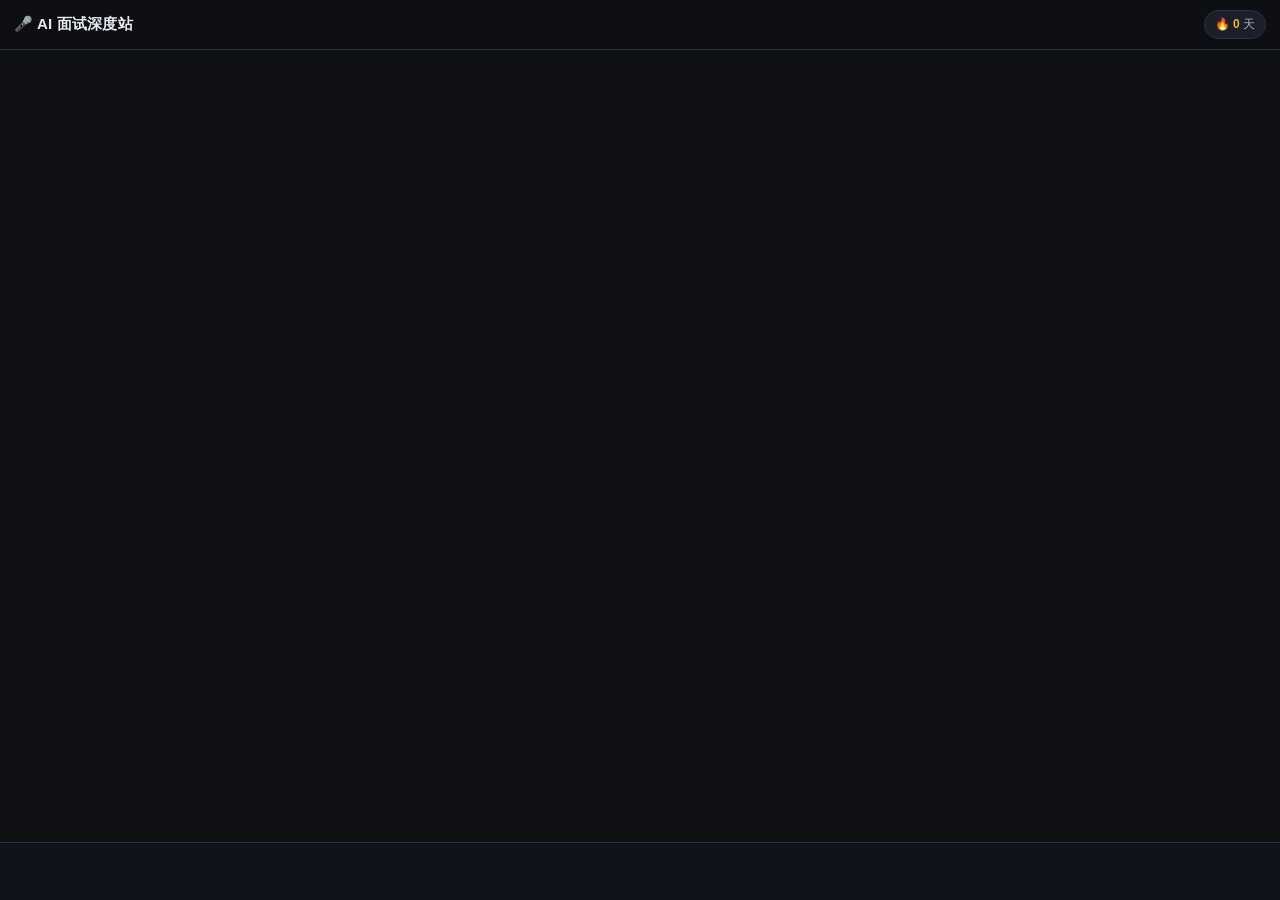
==== index.html @ d5fdc1dc "feat: 新增「AI 面试深度站」(interview/) 面向 AI 求职的深度学习站，手机优先 + PWA 离线，部署到 GitHub Pages。  核心机制（不是刷分小游戏）： - 盲答先行" ====
<!DOCTYPE html>
<html lang="zh-CN">
<head>
<meta charset="UTF-8">
<meta name="viewport" content="width=device-width, initial-scale=1.0">
<title>AI 面试深度站</title>
<meta http-equiv="refresh" content="0; url=./interview/index.html">
<link rel="canonical" href="./interview/index.html">
<style>
  body{margin:0;background:#0e1014;color:#e7eaf2;font:16px/1.7 -apple-system,"PingFang SC","Microsoft YaHei",sans-serif;
       display:flex;align-items:center;justify-content:center;min-height:100vh;text-align:center;padding:24px}
  a{color:#6ea8fe}
  .b{max-width:520px}
  h1{font-size:20px;margin:0 0 10px}
  p{color:#a8b1c4;font-size:14px;margin:0 0 8px}
  .sites{margin-top:22px;display:flex;flex-direction:column;gap:10px}
  .sites a{display:block;border:1px solid #2a3143;border-radius:12px;padding:12px;text-decoration:none;background:#1a1f2a}
  .sites a b{color:#e7eaf2}
  .sites a span{display:block;color:#6f7a90;font-size:12.5px;margin-top:3px}
</style>
</head>
<body>
  <div class="b">
    <h1>🎤 AI 面试深度站</h1>
    <p>正在跳转…<a href="./interview/index.html">没有自动跳转？点这里</a></p>
    <div class="sites">
      <a href="./interview/index.html"><b>🎤 面试深度站（主站）</b><span>知识树深读 · 题库追问链 · 访谈证据</span></a>
      <a href="./study/index.html"><b>📖 学习站</b><span>全库笔记网页阅读，双链可点、可搜索</span></a>
      <a href="./practice/index.html"><b>🏝️ AI 冒险岛</b><span>Python 练习场：XP、徽章、浏览器里跑真实 Python</span></a>
      <a href="./feynman/index.html"><b>🎓 费曼学检场</b><span>盲讲 → 找差 → 简讲 → 出关，自动排间隔复习</span></a>
    </div>
  </div>
</body>
</html>
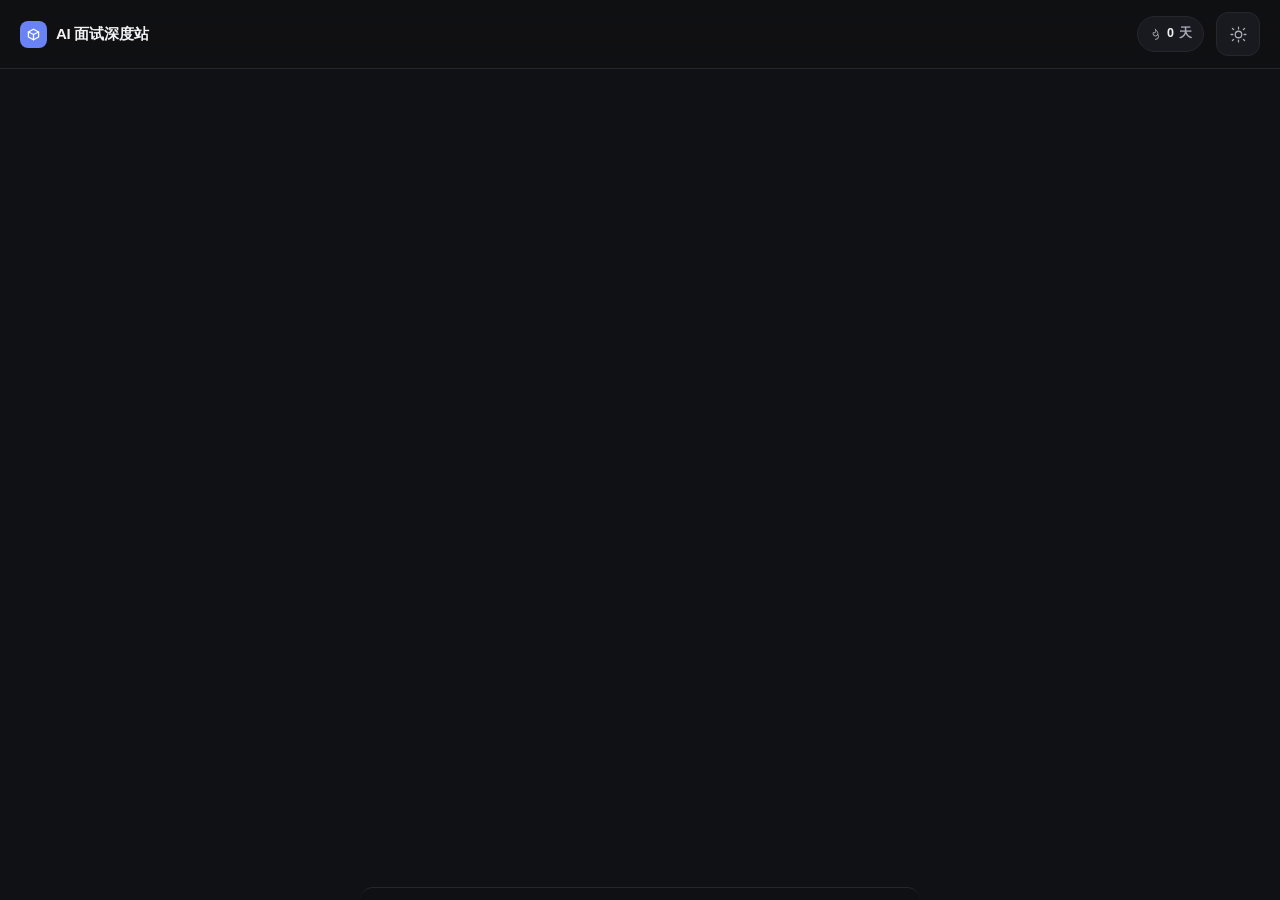
==== commit a000d48a: "feat(pm): 新增产品经理独立站 /pm/《AI 时代的产品经理》 用户要求把产品经理的知识单独做成一个学习站：蒸馏归纳现有素材，并增补油管上 优质的 PM 访谈与教学。做成独立站（与 AI 面" ====
--- a/index.html
+++ b/index.html
@@ -24,7 +24,8 @@
     <h1>🎤 AI 面试深度站</h1>
     <p>正在跳转…<a href="./interview/index.html">没有自动跳转？点这里</a></p>
     <div class="sites">
-      <a href="./interview/index.html"><b>🎤 面试深度站（主站）</b><span>知识树深读 · 题库追问链 · 访谈证据</span></a>
+      <a href="./interview/index.html"><b>🎤 面试深度站（主站）</b><span>教材 133 节 · 必背代码 · 题库追问链 · 访谈证据</span></a>
+      <a href="./pm/index.html"><b>🧭 AI 时代的产品经理</b><span>六篇课程 · 一手 PM 访谈 · 外部教学资源</span></a>
       <a href="./study/index.html"><b>📖 学习站</b><span>全库笔记网页阅读，双链可点、可搜索</span></a>
       <a href="./practice/index.html"><b>🏝️ AI 冒险岛</b><span>Python 练习场：XP、徽章、浏览器里跑真实 Python</span></a>
       <a href="./feynman/index.html"><b>🎓 费曼学检场</b><span>盲讲 → 找差 → 简讲 → 出关，自动排间隔复习</span></a>
